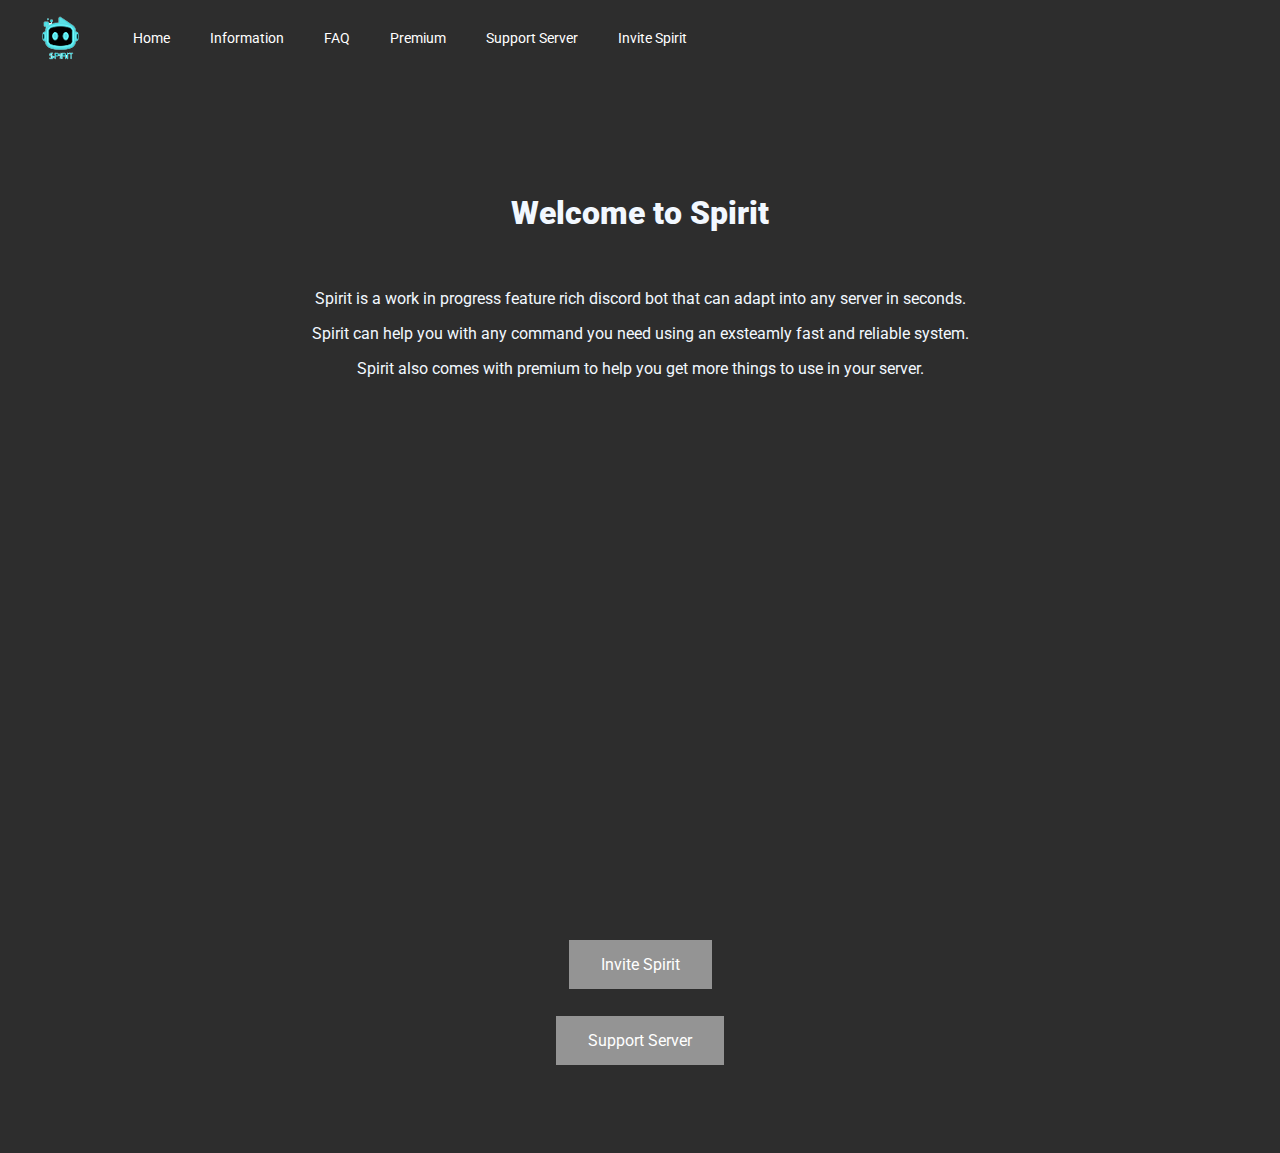
==== index.html @ dd543131 "Update index.html" ====
<!DOCTYPE html>
<html>
	<head>
		<title>Spirit Discord Bot</title>
		<link rel="icon" href="./resources/favicon.ico" type="image">
		<link rel="stylesheet" type="text/css" href="index.css">
		
		<meta charset="utf-8">
		<meta charset="UTF-8">
		<meta http-equiv="X-UA-Compatible" content="IE=edge">
		<meta name="viewport" content="width=device-width, initial-scale=1, shrink-to-fit=no">
		<meta name="viewport" content="width=device-width, initial-scale=1.0">
		
		<link href="https://fonts.googleapis.com/css2?family=Roboto&display=swap" rel="stylesheet">

        <!--<meta name="twitter:card" content="summary_large_image">		
		<meta name="theme-color" content="#ff0000">
		<meta content="" property="title">
		<meta content="" property="description"> I WIll work on later! -->
	</head>
	<body>
		<container>
			<nav>
                
				<ul>
					<li><a href="https://spiritbot.netlify.app/"><img src="./resources/logo.png"></a></li>
					<li><a href="https://spiritbot.netlify.app/">Home</a></li>
					<li><a href="https://spiritbot.netlify.app/info">Information</a></li>
                    			<li><a href="https://spiritbot.netlify.app/faq">FAQ</a></li>
                   			<li><a href="https://spiritbot.netlify.app/premium">Premium</a></li>
					<li><a href="https://spiritbot.netlify.app/discord" target="_blank">Support Server</a></li>
					<li><a href="https://spiritbot.netlify.app/invite" target="_blank">Invite Spirit</a></li>
					<!-- ADD A LOGIN AND CREATE AN ACCOUNT
				    <li><a href="">Login</a></li>
					<li><a href="">Register</a></li>-->
				</ul>
			</nav>
			<main>
				<div class="wrapper">
                    <br><br><br><br><br>
                    <h1><strong>Welcome to Spirit</strong></h1>
                    <br>
                    <p>Spirit is a work in progress feature rich discord bot that can adapt into any server in seconds.</p>
                    <p>Spirit can help you with any command you need using an exsteamly fast and reliable system.</p>
                    <p>Spirit also comes with premium to help you get more things to use in your server.</p>
                    <br>
		    <iframe src="https://discord.com/widget?id=768089109523857489&theme=dark" width="350" height="500" allowtransparency="true" frameborder="0" sandbox="allow-popups allow-popups-to-escape-sandbox allow-same-origin allow-scripts"></iframe>
                    <br><br>
		    <a class="button button2" href="https://spiritbot.netlify.app/invite" target="_blank">Invite Spirit</a>
                    <br>
                    <br>
                    <a class="button button2" href="https://spiritbot.netlify.app/discord" target="_blank">Support Server</a>
		    <br><br><br><br><br>
				</div>
			</main>
		</container>
	</body>
</html>
---- index.css ----
* {
	font-family: 'Roboto', sans-serif;
	background-color: #2d2d2d;
	text-decoration-color: white;
	color: #f2f8ff;
}

button {

}

.wrapper {
	margin: 0 auto;
	width: 1000px
}

nav * {
	padding: 0;
	margin: 0;
	color: #666262;
}

nav {
	width: 100%;
	height: 70px;
}

nav ul {

}

nav ul li {
	list-style: none;
	display: inline-block;
	float: left;
	line-height: 60px;

}

nav ul li a {
	text-decoration: none;
	font-size: 14px;
	color: white;
	padding: 0 20px;
	display: block;
}

nav ul li a:hover {
	color: #989a9c;	
}

main {
	text-align: center;
}

.button {
    background-color: #949494; /* Green */
    border: none;
    color: white;
    padding: 15px 32px;
    text-align: center;
    text-decoration: none;
    display: inline-block;
    font-size: 16px;
    margin: 4px 2px;
    cursor: pointer;
    -webkit-transition-duration: 0.4s; /* Safari */
    transition-duration: 0.4s;
}
  
.button2:hover {
    box-shadow: 0 12px 16px 0 rgba(0,0,0,0.24),0 17px 50px 0 rgba(0,0,0,0.19);
}
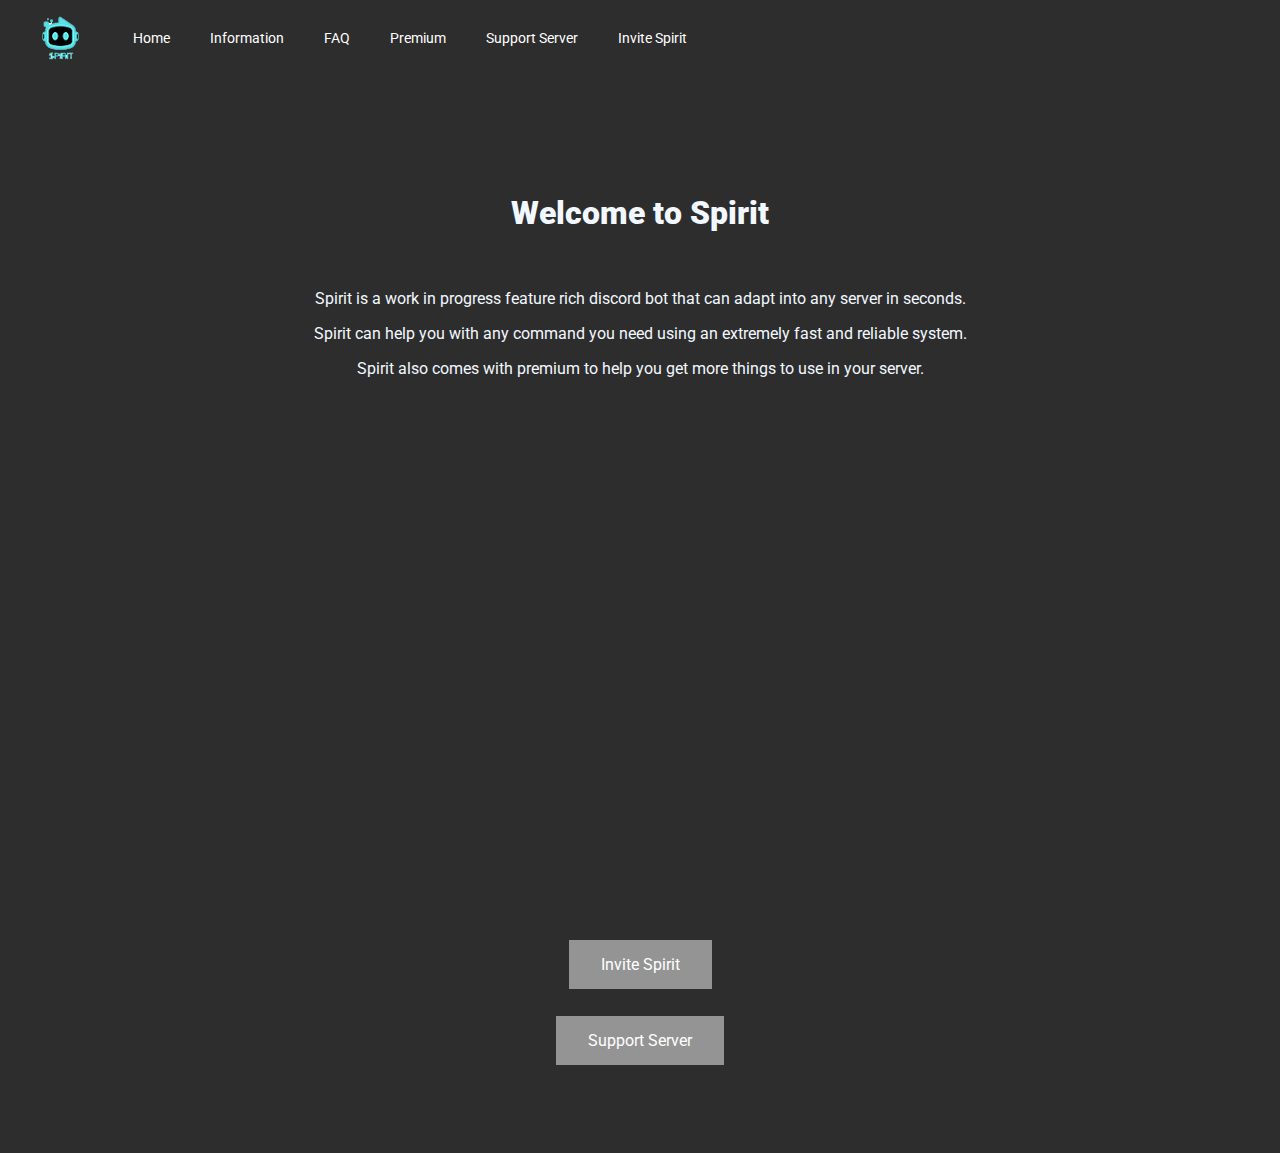
==== commit d7281ad3: "Update index.html" ====
--- a/index.html
+++ b/index.html
@@ -4,6 +4,11 @@
 		<title>Spirit Discord Bot</title>
 		<link rel="icon" href="./resources/favicon.ico" type="image">
 		<link rel="stylesheet" type="text/css" href="index.css">
+		
+		<script data-ad-client="ca-pub-1292058065029016" async src="https://pagead2.googlesyndication.com/pagead/js/adsbygoogle.js"></script>
+		<script async custom-element="amp-auto-ads"
+        		src="https://cdn.ampproject.org/v0/amp-auto-ads-0.1.js">
+		</script>
 		
 		<meta charset="utf-8">
 		<meta charset="UTF-8">
@@ -13,12 +18,33 @@
 		
 		<link href="https://fonts.googleapis.com/css2?family=Roboto&display=swap" rel="stylesheet">
 
-        <!--<meta name="twitter:card" content="summary_large_image">		
-		<meta name="theme-color" content="#ff0000">
-		<meta content="" property="title">
-		<meta content="" property="description"> I WIll work on later! -->
+        	<meta name="twitter:card" content="summary_large_image">		
+		<meta name="theme-color" content="#00ffff">
+		<meta property="og:title" content="Spirit Discord Bot">
+		<meta property="og:url" content="https://spiritbot.netlify.app/">
+		<meta property="og:type" content="website">
+		<meta property="og:image" content="./resources/fulllogo.png">
+		<meta property="og:description" content="Spirit is a work in progress feature rich discord bot that can adapt into any server in seconds.">
+
+		<link rel="apple-touch-icon" sizes="57x57" href="./resources/logo57x57.png">
+		<link rel="apple-touch-icon" sizes="60x60" href="./resources/logo60x60.png">
+		<link rel="apple-touch-icon" sizes="72x72" href="./resources/logo72x72.png">
+		<link rel="apple-touch-icon" sizes="76x76" href="./resources/logo76x76.png">
+		<link rel="apple-touch-icon" sizes="114x114" href="./resources/logo114x114.png">
+		<link rel="apple-touch-icon" sizes="120x120" href="./resources/logo120x120.png">
+		<link rel="apple-touch-icon" sizes="144x144" href="./resources/logo144x144.png">
+		<link rel="apple-touch-icon" sizes="152x152" href="./resources/logo152x152.png">
+		<link rel="apple-touch-icon" sizes="180x180" href="./resources/logo180x180.png">
+		<meta name="apple-mobile-web-app-capable" content="yes">
+		<meta name="apple-mobile-web-app-status-bar-style" content="black-translucent">
+		<meta name="apple-mobile-web-app-title" content="Spirit Discord Bot">
+		<meta name="mobile-web-app-capable" content="yes">
+		<meta name="application-name" content="Spirit Discord Bot">
 	</head>
-	<body>
+	<body>		
+		<amp-auto-ads type="adsense"
+        		data-ad-client="ca-pub-1292058065029016">
+		</amp-auto-ads>
 		<container>
 			<nav>
                 
@@ -41,7 +67,7 @@
                     <h1><strong>Welcome to Spirit</strong></h1>
                     <br>
                     <p>Spirit is a work in progress feature rich discord bot that can adapt into any server in seconds.</p>
-                    <p>Spirit can help you with any command you need using an exsteamly fast and reliable system.</p>
+                    <p>Spirit can help you with any command you need using an extremely fast and reliable system.</p>
                     <p>Spirit also comes with premium to help you get more things to use in your server.</p>
                     <br>
 		    <iframe src="https://discord.com/widget?id=768089109523857489&theme=dark" width="350" height="500" allowtransparency="true" frameborder="0" sandbox="allow-popups allow-popups-to-escape-sandbox allow-same-origin allow-scripts"></iframe>
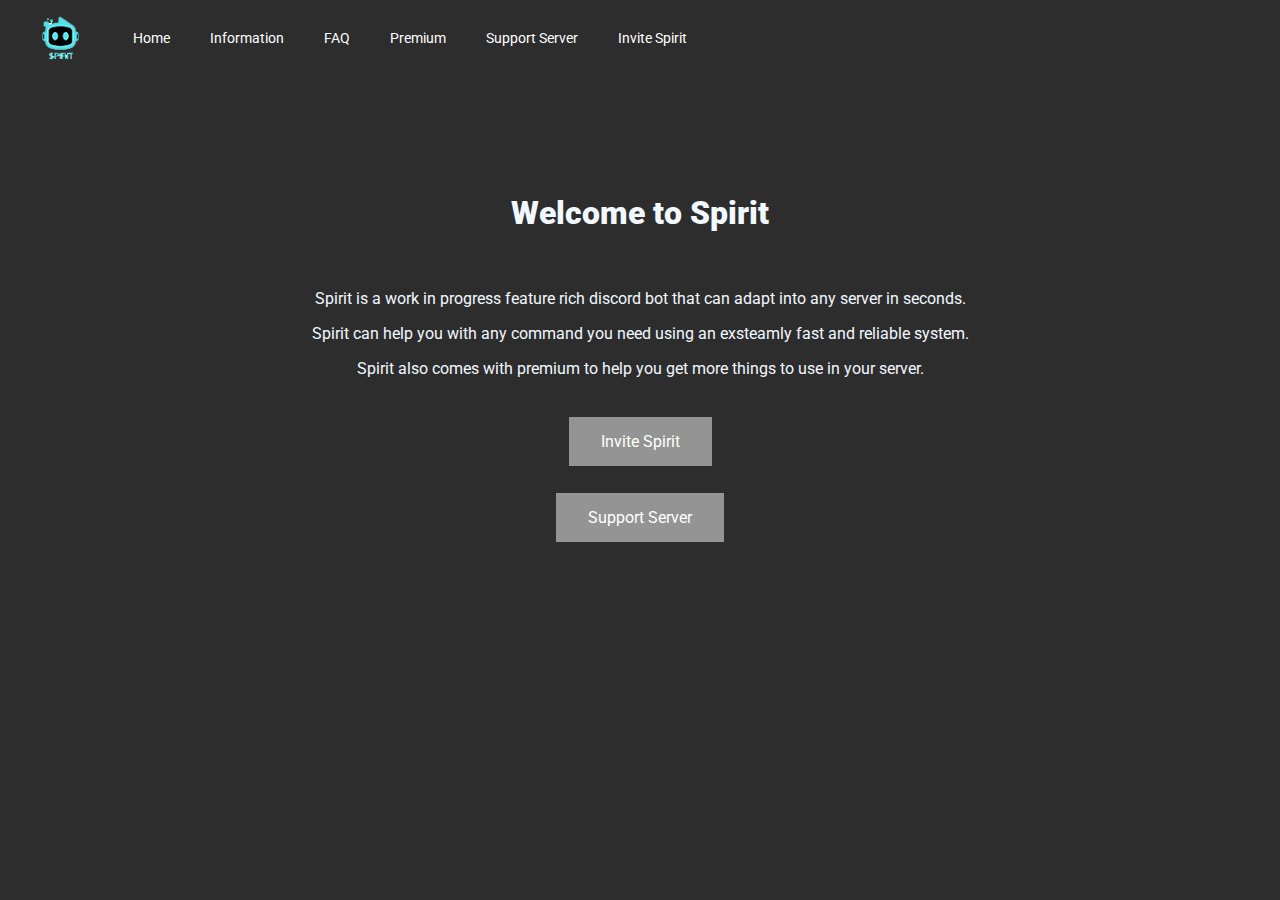
==== commit 9d5b4cab: "Add files via upload" ====
--- a/index.html
+++ b/index.html
@@ -4,11 +4,6 @@
 		<title>Spirit Discord Bot</title>
 		<link rel="icon" href="./resources/favicon.ico" type="image">
 		<link rel="stylesheet" type="text/css" href="index.css">
-		
-		<script data-ad-client="ca-pub-1292058065029016" async src="https://pagead2.googlesyndication.com/pagead/js/adsbygoogle.js"></script>
-		<script async custom-element="amp-auto-ads"
-        		src="https://cdn.ampproject.org/v0/amp-auto-ads-0.1.js">
-		</script>
 		
 		<meta charset="utf-8">
 		<meta charset="UTF-8">
@@ -18,7 +13,7 @@
 		
 		<link href="https://fonts.googleapis.com/css2?family=Roboto&display=swap" rel="stylesheet">
 
-        	<meta name="twitter:card" content="summary_large_image">		
+        <meta name="twitter:card" content="summary_large_image">		
 		<meta name="theme-color" content="#00ffff">
 		<meta property="og:title" content="Spirit Discord Bot">
 		<meta property="og:url" content="https://spiritbot.netlify.app/">
@@ -41,21 +36,18 @@
 		<meta name="mobile-web-app-capable" content="yes">
 		<meta name="application-name" content="Spirit Discord Bot">
 	</head>
-	<body>		
-		<amp-auto-ads type="adsense"
-        		data-ad-client="ca-pub-1292058065029016">
-		</amp-auto-ads>
+	<body>
 		<container>
 			<nav>
                 
 				<ul>
-					<li><a href="https://spiritbot.netlify.app/"><img src="./resources/logo.png"></a></li>
-					<li><a href="https://spiritbot.netlify.app/">Home</a></li>
-					<li><a href="https://spiritbot.netlify.app/info">Information</a></li>
-                    			<li><a href="https://spiritbot.netlify.app/faq">FAQ</a></li>
-                   			<li><a href="https://spiritbot.netlify.app/premium">Premium</a></li>
-					<li><a href="https://spiritbot.netlify.app/discord" target="_blank">Support Server</a></li>
-					<li><a href="https://spiritbot.netlify.app/invite" target="_blank">Invite Spirit</a></li>
+					<li><a href=""><img src="./resources/logo.png"></a></li>
+					<li><a href="">Home</a></li>
+					<li><a href="">Information</a></li>
+                    <li><a href="">FAQ</a></li>
+                    <li><a href="">Premium</a></li>
+					<li><a href="">Support Server</a></li>
+					<li><a href="">Invite Spirit</a></li>
 					<!-- ADD A LOGIN AND CREATE AN ACCOUNT
 				    <li><a href="">Login</a></li>
 					<li><a href="">Register</a></li>-->
@@ -67,18 +59,15 @@
                     <h1><strong>Welcome to Spirit</strong></h1>
                     <br>
                     <p>Spirit is a work in progress feature rich discord bot that can adapt into any server in seconds.</p>
-                    <p>Spirit can help you with any command you need using an extremely fast and reliable system.</p>
+                    <p>Spirit can help you with any command you need using an exsteamly fast and reliable system.</p>
                     <p>Spirit also comes with premium to help you get more things to use in your server.</p>
                     <br>
-		    <iframe src="https://discord.com/widget?id=768089109523857489&theme=dark" width="350" height="500" allowtransparency="true" frameborder="0" sandbox="allow-popups allow-popups-to-escape-sandbox allow-same-origin allow-scripts"></iframe>
-                    <br><br>
-		    <a class="button button2" href="https://spiritbot.netlify.app/invite" target="_blank">Invite Spirit</a>
+                    <a class="button button2" href="https://mee6.xyz">Invite Spirit</a>
                     <br>
                     <br>
-                    <a class="button button2" href="https://spiritbot.netlify.app/discord" target="_blank">Support Server</a>
-		    <br><br><br><br><br>
+                    <a class="button button2" href="https://mee6.xyz">Support Server</a>
 				</div>
 			</main>
 		</container>
 	</body>
-</html>
+</html>--- a/index.css
+++ b/index.css
@@ -54,7 +54,7 @@
 }
 
 .button {
-    background-color: #949494; /* Green */
+    background-color: #949494; /* Gray */
     border: none;
     color: white;
     padding: 15px 32px;
